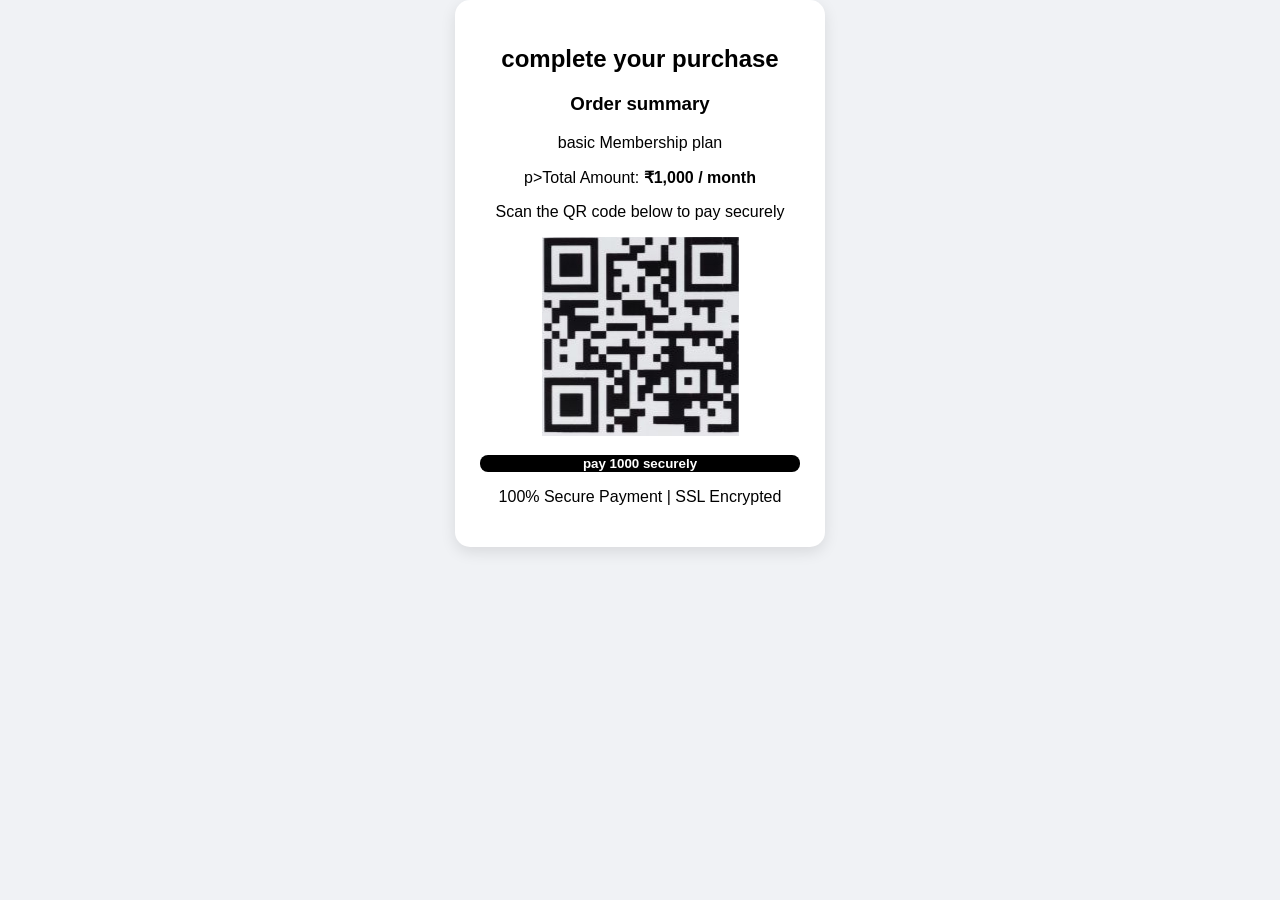
==== basic-payment.html @ ed8fff36 "Added basic, pro, and master payment pages" ====
<!DOCTYPE html>
<html>

<head>
  <meta charset="UTF-8">
  <meta name="viewport" content="width=device-width, initial-scale=1">
  <title>Secure Checkout | Basic Plan</title>
  <link rel="stylesheet" href="style.css">
  </head>
  
<body class="basic-page">
  
  <div class="basic-payout">
    <h2>complete your purchase</h2>
    
    <h3 class="basic-h3">Order summary</h3>
    <p>basic Membership plan</p>
    p>Total Amount: <strong>₹1,000 / month</strong></p>
    
    <p>Scan the QR code below to pay securely</p>
    
    <img src="/images/Basic-payment.png" alt="QR Code">
    
    <button class="basic-1button">pay 1000 securely</button>
    
    <p>100% Secure Payment | SSL Encrypted</p>
  </div>


</body>
</html>
---- style.css ----
body {
    background: #f4f4f9;
}

h1 {
    text-align: center;
} 

.membership {
Background-color: white;
Width: 280px;
Padding: 20px;
border-radius: 15px;
Box-shadow: 0px 4px 10px rgba(0,0,0,0,3);
Margin: 30px auto;
Text-align: center;
Font-family: arial, sans-serif;
transition: transform 0.3s ease, box-shadow 0.3s ease;

}

.basic {
    width: 100px;
    color: white;
    background-color: black;
    padding: 12px 20px;
    border-radius: 5px;
}

.pro {
    width: 100px ;
    color: white;
    background-color: Black;
    padding: 12px 20px;
    border-radius: 5px;
}

.Master {
    width: 100px;
    color: white;
    background-color: black;
    padding: 12px 20px;
    border-radius: 5px;
}

.pricing-container {
    display: flex;
    justify-content: center;
    gap: 20px;
    flex-wrap: wrap;
    padding: 20px;
}

.basic-page {
Background-color: #f0f2f5 ;
Display: flex;
Flex-direction: column;
Justify-content: centre;
Align-items: center;
Min-height: 100vh;
Font-family: arial, sans-serif;
Margin: 0;
}

.basic-payout {
Background-color: #ffffff;
width: 320px;
Padding: 25px;
Border-radius: 15px;
Box-shadow: 0px 5px 15px rgba(0, 0, 0, 0.1);
Text-align: center;
}

.basic-1button {
Width: 100%;
Pedding: 12px;
Background-color: black;
Color: white;
Border: none;
Border-radius: 8px;
Font-weight: bold;
Margin-top: 15px;
Cursor: pointer;
}
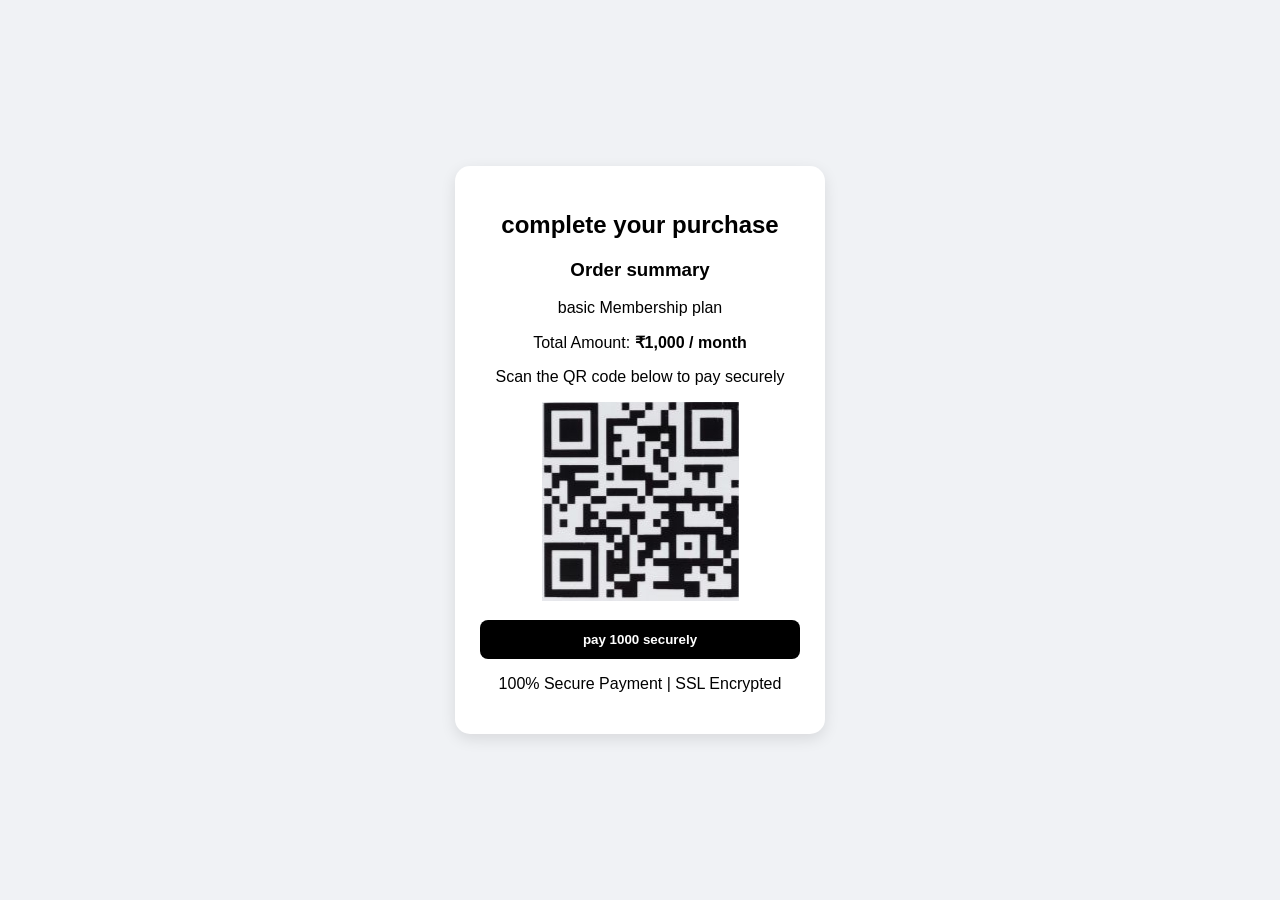
==== commit 5f9b74d9: "Completed basic, pro, and master payment pages" ====
--- a/basic-payment.html
+++ b/basic-payment.html
@@ -15,7 +15,7 @@
     
     <h3 class="basic-h3">Order summary</h3>
     <p>basic Membership plan</p>
-    p>Total Amount: <strong>₹1,000 / month</strong></p>
+    <p>Total Amount: <strong>₹1,000 / month</strong></p>
     
     <p>Scan the QR code below to pay securely</p>
     
--- a/style.css
+++ b/style.css
@@ -55,7 +55,7 @@
 Background-color: #f0f2f5 ;
 Display: flex;
 Flex-direction: column;
-Justify-content: centre;
+Justify-content: center;
 Align-items: center;
 Min-height: 100vh;
 Font-family: arial, sans-serif;
@@ -73,7 +73,7 @@
 
 .basic-1button {
 Width: 100%;
-Pedding: 12px;
+Padding: 12px;
 Background-color: black;
 Color: white;
 Border: none;
@@ -82,3 +82,68 @@
 Margin-top: 15px;
 Cursor: pointer;
 }
+
+.pro-page {
+background-color: #f0f2f5;
+display: flex;
+flex-direction: column;
+justify-content: center;
+Align-items: center;
+Min-height: 100vh;
+Font-family: arial, sans-serif;
+Margin: 0;
+}
+
+.pro-payout {
+background-color: #ffffff;
+width: 320px;
+padding: 25px;
+Border-radius: 15px;
+Box-shadow: 0px 5px 15px rgba(0, 0, 0, 0.1);
+Text-align: center;
+}
+
+.pro-1button {
+ width: 100%;
+ padding: 12px;   
+ background-color: black;
+ color: white;
+ border: none;
+ border-radius:8px;
+ font-weight: bold;
+ margin-top: 15px;
+ cursor: pointer;
+}
+
+.master-page {
+ background-color: #f0f2f5;
+ display: flex;
+ flex-direction: column;
+ justify-content: center;
+ align-items: center;
+ min-height: 100vh;
+ font-family: Arial, sans-serif;
+ margin: 0;
+}
+
+.master-payout {
+ background-color: #ffffff;
+ width: 320px;
+ padding: 25px;
+ border-radius: 15px;
+ Box-shadow: 0px 5px 15px rgba(0, 0, 0, 
+ 0.1);
+ text-align: center;
+}
+
+.master-1button {
+ width: 100%;
+ padding: 12px;
+ background-color: black;
+ color: white;
+ border: none;
+ border-radius: 8px;
+ font-weight: bold;
+ margin: 15px;
+ cursor: pointer;
+}
